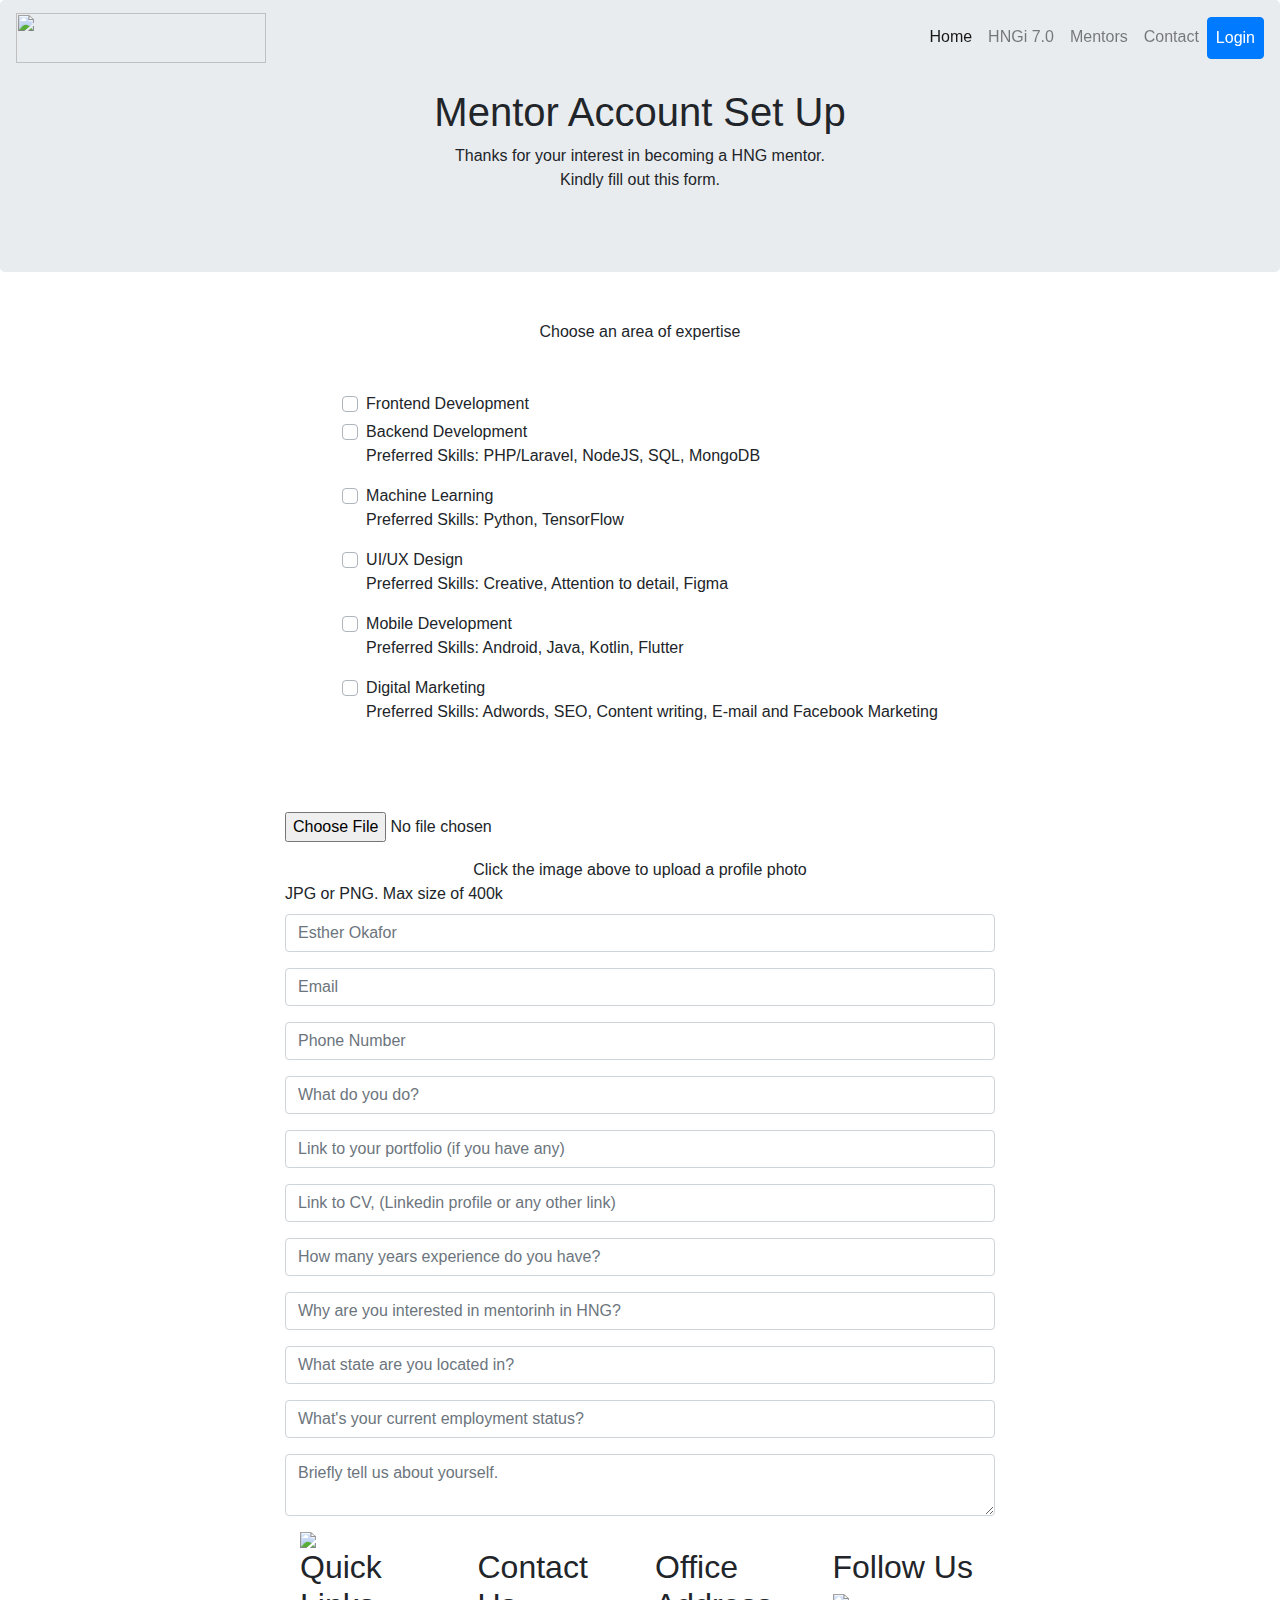
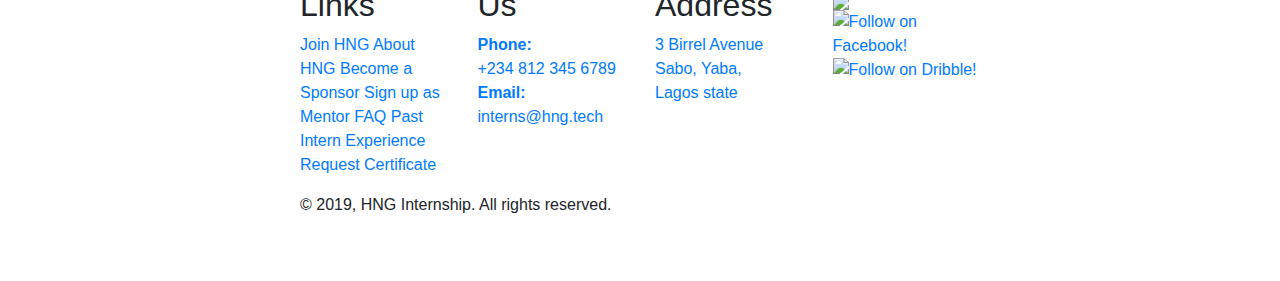
==== JoinHNG.html @ 8fff8b9d "my page" ====
<DOCTYPE html>
    <html>

    <head>
        <title>Learning Html</title>
        <meta charset="UTF-8">
        <meta name="description" content="my first html page">
        <meta name="viewport" content="width=device-width, initial-scale=1.0">
        <link rel="stylesheet" href="main.css">
        <link href="https://fonts.googleapis.com/icon?family=Material+Icons" rel="stylesheet">
        <link rel="stylesheet" href="https://stackpath.bootstrapcdn.com/bootstrap/4.3.1/css/bootstrap.min.css"
            integrity="sha384-ggOyR0iXCbMQv3Xipma34MD+dH/1fQ784/j6cY/iJTQUOhcWr7x9JvoRxT2MZw1T" crossorigin="anonymous">
    </head>

    <body>
        <header id="header">
            <!-- Just an image -->
            <nav class="navbar navbar-expand-lg navbar-light fixed-top">
                <a class="navbar-brand" href="#">
                    <img src="https://res.cloudinary.com/phiileo/image/upload/v1571147073/brand-logo_tx0mdt.png"
                        width="250" height="50" alt="">
                </a>
                <button class="navbar-toggler" type="button" data-toggle="collapse"
                    data-target="#navbarSupportedContent" aria-controls="navbarSupportedContent" aria-expanded="false"
                    aria-label="Toggle navigation">
                    <span class="navbar-toggler-icon"></span>
                </button>

                <div class="collapse navbar-collapse" id="navbarSupportedContent">
                    <ul class="navbar-nav ml-auto">
                        <li class="nav-item active">
                            <a class="nav-link" href="#">Home <span class="sr-only">(current)</span></a>
                        </li>
                        <li class="nav-item">
                            <a class="nav-link" href="#">HNGi 7.0</a>
                        </li>
                        <li class="nav-item">
                            <a class="nav-link" href="#">Mentors</a>
                        </li>
                        <li class="nav-item">
                            <a class="nav-link" href="#">Contact</a>
                        </li>
                        <li class="nav-item">
                            <a class="nav-link btn btn-primary text-white" href="#">Login</a>
                        </li>
                    </ul>
                </div>
            </nav>
        </header>
        <!--End of haeder-->
        <div class="jumbotron">
            <div class="text-center pt-4">
                <h1 class="mentor">Mentor Account Set Up</h1>
                <p class="gratitude">Thanks for your interest in becoming a HNG mentor.<br> Kindly fill out this form.
                </p>
            </div>
        </div>
        <!--Form1-->

        <div class="container mt-5">
            <div class="container-fluid">
                <div class="row">
                    <p class=" col-12 text-center area mb-5">Choose an area of expertise</p>
                    <div id="wrap" class="text-justify  mb-3 wrap mx-auto">
                        <!--Form control-->
                        <div class="checkboxes">
                            <div class="custom-control custom-checkbox mb-1">
                                <input id="check1" type="checkbox" name="area_of_expertise[]"
                                    class="checkbox mr-1 custom-control-input" value="Frontend">
                                <label class="accordion-label custom-control-label pr-2" for="check1">Frontend
                                    Development</label>

                                <a data-toggle="collapse" href="#collapseExample" role="button" aria-expanded="false"
                                    aria-controls="collapseExample">
                                </a>

                                <div class="collapse" id="collapseExample">
                                    <p><span>Preferred Skills: </span> HTML, CSS, JavaScript, Bootstrap, JQuery</p>
                                </div>
                            </div>
                            <div class="custom-control custom-checkbox mb-1">
                                <input id="check2" name="area_of_expertise[]" type="checkbox"
                                    class="checkbox mr-1 custom-control-input" value="Backend">
                                <label class="accordion-label custom-control-label" for="check2">Backend
                                    Development</label>
                                <i class="fa fa-angle-down fa-icon" aria-hidden="true"></i>
                                <div class="accordion-content">
                                    <p><span>Preferred Skills: </span>PHP/Laravel, NodeJS, SQL, MongoDB</p>
                                </div>
                            </div>
                            <div class="custom-control custom-checkbox mb-1">
                                <input id="check3" name="area_of_expertise[]" type="checkbox"
                                    class="checkbox mr-1 custom-control-input" value="Machine-learning">
                                <label class="accordion-label custom-control-label" for="check3">Machine
                                    Learning</label>
                                <i class="fa fa-angle-down fa-icon" aria-hidden="true"></i>
                                <div class="accordion-content">
                                    <p><span>Preferred Skills: </span>Python, TensorFlow</p>
                                </div>
                            </div>
                            <div class="custom-control custom-checkbox mb-1">
                                <input id="check4" name="area_of_expertise[]" type="checkbox"
                                    class="checkbox mr-1 custom-control-input" value="UI/UX-Design">
                                <label class="accordion-label custom-control-label" for="check4">UI/UX Design</label>
                                <i class="fa fa-angle-down fa-icon" aria-hidden="true"></i>
                                <div class="accordion-content">
                                    <p><span>Preferred Skills: </span>Creative, Attention to detail, Figma</p>
                                </div>
                            </div>
                            <div class="custom-control custom-checkbox mb-1">
                                <input id="check5" name="area_of_expertise[]" type="checkbox"
                                    class="checkbox mr-1 custom-control-input" value="Mobile-Development">
                                <label class="accordion-label custom-control-label" for="check5">Mobile
                                    Development</label>
                                <i class="fa fa-angle-down fa-icon" aria-hidden="true"></i>
                                <div class="accordion-content">
                                    <p><span>Preferred Skills: </span>Android, Java, Kotlin, Flutter</p>
                                </div>
                            </div>
                            <div class="custom-control custom-checkbox mb-1">
                                <input id="check6" name="area_of_expertise[]" type="checkbox"
                                    class="checkbox mr-1 custom-control-input" value="Digital-marketing">
                                <label class="accordion-label custom-control-label" for="check6">Digital
                                    Marketing</label>
                                <i class="fa fa-angle-down fa-icon" aria-hidden="true"></i>
                                <div class="accordion-content">
                                    <p><span>Preferred Skills: </span> Adwords, SEO, Content writing, E-mail and
                                        Facebook Marketing </p>
                                </div>
                            </div>
                        </div>
                    </div>
                </div>

                <!--Form2-->
                <div class="row d-flex mt-5 mb-5" id="form-contner">
                    <div class="col-lg-8 m-auto">
                        <div class="second">

                            <div class="image-upload form-group">
                                <label for="file-input">
                                    <div class="circle"><i class="fas fa-camera"></i></div>
                                </label>
                                <input id="file-input" class="form-control-file" type="file"/ name="image">
                            </div>
                            <div class="click text-center">Click the image above to upload a profile photo</div>
                            <div class="jpg">JPG or PNG. Max size of 400k</div>



                        </div>
                        <div class="form">
                            <div class="form-group">
                                <label for=""></label>
                                <input type="text" name="username" class="form-control" placeholder="Esther Okafor"
                                    required>
                            </div>
                            <div class="form-group">
                                <input type="Email" name="email address" Placeholder="Email" class="form-control"
                                    required>
                            </div>
                            <div class="form-group">
                                <input type="#" name="phonenumber" placeholder="Phone Number" class="form-control"
                                    required>
                            </div>
                            <div class="form-group">
                                <input type="text" placeholder="What do you do?" class="form-control" required>
                            </div>
                            <div class="form-group">
                                <input type="url" placeholder="Link to your portfolio (if you have any)"
                                    class="form-control" required>
                            </div>
                            <div class="form-group">
                                <input type="url" placeholder="Link to CV, (Linkedin profile or any other link)"
                                    class="form-control" required>
                            </div>
                            <div class="form-group">
                                <input type="text" placeholder="How many years experience do you have?"
                                    class="form-control" required>
                            </div>
                            <div class="form-group">
                                <input type="text" placeholder="Why are you interested in mentorinh in HNG?"
                                    class="form-control" required>
                            </div>
                            <div class="form-group">
                                <input type="text" placeholder="What state are you located in?" class="form-control"
                                    required>
                            </div>
                            <div class="form-group">
                                <input type="text" placeholder="What's your current employment status?"
                                    class="form-control" required>
                            </div>
                            <div class="form-group">
                                <textarea type="text" placeholder="Briefly tell us about yourself." class="form-control"
                                    required></textarea>
                            </div>
                        </div>

                        <!--The footer-->
                        <footer id="footer">
                            <div class="container">

                                <img id="footer-logo"
                                    src="https://res.cloudinary.com/phiileo/image/upload/v1571147073/brand-logo_tx0mdt.png">

                                <nav class="footer-nav">
                                    <div class="row">
                                        <div class="col-md-3 pb-3">
                                            <h2 class="skyblue-text">Quick Links</h2>
                                            <div id="link-list">
                                                <a href="join-intern.php" class="skyblue-text">Join HNG</a>
                                                <a href="index.php" class="skyblue-text">About HNG</a>
                                                <a href="donate.php" class="skyblue-text">Become a Sponsor</a>
                                                <a href="MentorSetUpPage2.php" class="skyblue-text">Sign up as
                                                    Mentor</a>
                                                <a href="faq.php" class="skyblue-text">FAQ</a>
                                                <a href="intern-experience.php" class="skyblue-text">Past Intern
                                                    Experience</a>
                                                <a href="request_certificate.php">Request Certificate</a>

                                            </div>
                                        </div>
                                        <div class="col-md-3 pb-3 footer-section">
                                            <h2 class="skyblue-text">Contact Us</h2>
                                            <div>
                                                <a href="tel:+2348123456789">
                                                    <strong>
                                                        Phone: <br />
                                                    </strong>
                                                    +234 812 345 6789
                                                </a>
                                                <br />
                                                <a href="mailto:interns@hng.tech">
                                                    <strong>
                                                        Email: <br />
                                                    </strong>
                                                    interns@hng.tech
                                                </a>
                                            </div>
                                        </div>
                                        <div class="col-md-3 pb-3 footer-section">
                                            <h2 class="skyblue-text">Office Address</h2>
                                            <p id="address">
                                                <a
                                                    href="https://www.google.com/maps/place/Hotels.ng/@6.5091808,3.3795046,17z/data=!4m13!1m7!3m6!1s0x103b8cf61c9c63c5:0xb2ef3a96e7eb315e!2s3+Birrel+Ave,+Yaba+100001,+Lagos!3b1!8m2!3d6.5091808!4d3.3795046!3m4!1s0x103b8c58aa4e0931:0x9ddabc4518c15d14!8m2!3d6.5091808!4d3.3795046">3
                                                    Birrel Avenue <br /> Sabo, Yaba, <br /> Lagos state</a> <br>


                                            </p>
                                        </div>
                                        <div class="col-md-3 pb-3">
                                            <h2 class="skyblue-text">Follow Us</h2>
                                            <div id="socials">
                                                <a href="https://twitter.com/hnginternship"
                                                    title="Follow on Twitter!"><img
                                                        src="https://res.cloudinary.com/jaycodist/image/upload/v1570722900/twitter-logo_m1mgzi.svg"></a>
                                                <a href="https://www.facebook.com/HNG-Internship-115577009820117/"><img
                                                        title="Follow on Facebook!"
                                                        src="https://res.cloudinary.com/jaycodist/image/upload/v1570722900/facebook-logo_bw1hal.svg"></a>
                                                <a href="https://dribble.com"><img title="Follow on Dribble!"
                                                        src="https://res.cloudinary.com/jaycodist/image/upload/v1570722900/dribble-logo_w4vwuz.svg"></a>
                                            </div>

                                        </div>
                                    </div>
                                </nav>
                                <p class="copyright">&copy; 2019, HNG Internship. All rights reserved.</p>
                            </div>
                        </footer>
                        <script src="https://code.jquery.com/jquery-3.3.1.slim.min.js"
                            integrity="sha384-q8i/X+965DzO0rT7abK41JStQIAqVgRVzpbzo5smXKp4YfRvH+8abtTE1Pi6jizo"
                            crossorigin="anonymous"></script>
                        <script src="https://cdnjs.cloudflare.com/ajax/libs/popper.js/1.14.7/umd/popper.min.js"
                            integrity="sha384-UO2eT0CpHqdSJQ6hJty5KVphtPhzWj9WO1clHTMGa3JDZwrnQq4sF86dIHNDz0W1"
                            crossorigin="anonymous"></script>
                        <script src="https://stackpath.bootstrapcdn.com/bootstrap/4.3.1/js/bootstrap.min.js"
                            integrity="sha384-JjSmVgyd0p3pXB1rRibZUAYoIIy6OrQ6VrjIEaFf/nJGzIxFDsf4x0xIM+B07jRM"
                            crossorigin="anonymous"></script>
    </body>

    </html>
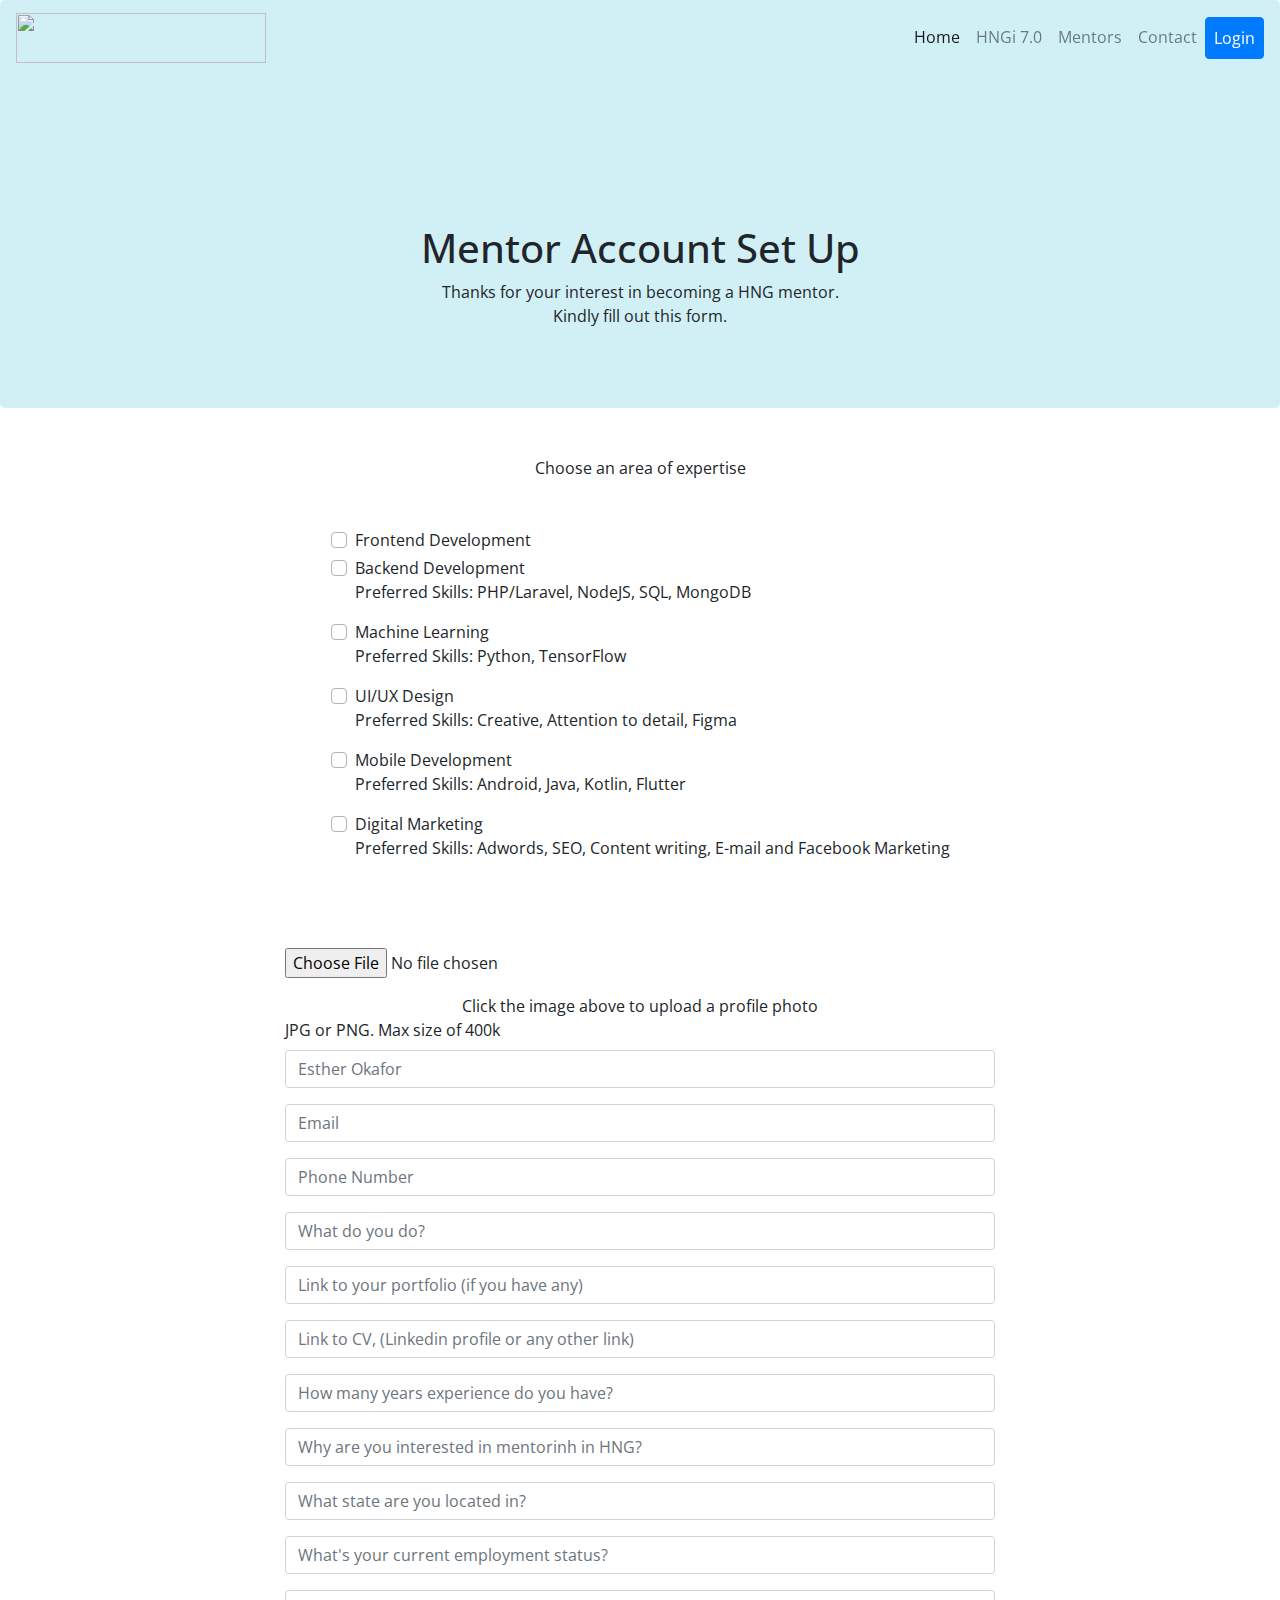
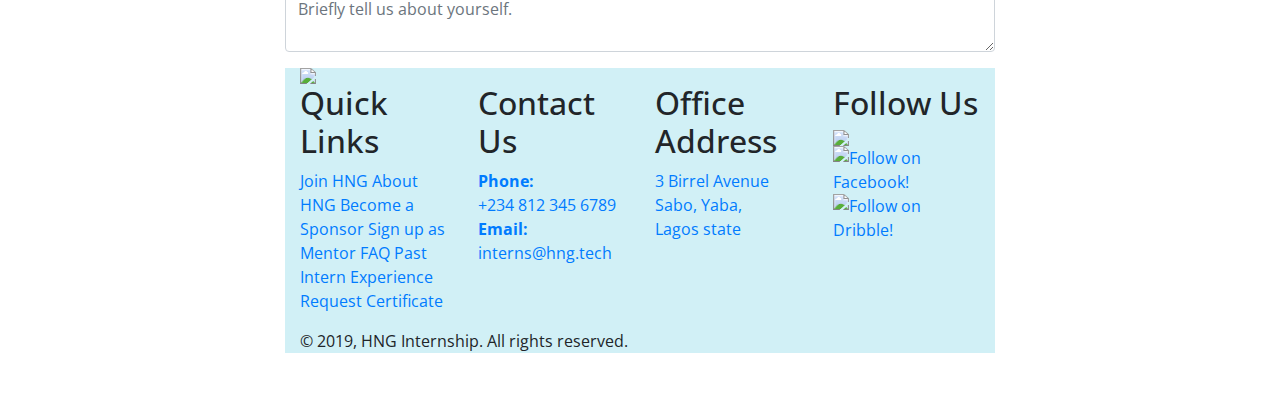
==== commit 2457d5fc: "Update JoinHNG.html" ====
--- a/JoinHNG.html
+++ b/JoinHNG.html
@@ -6,7 +6,7 @@
         <meta charset="UTF-8">
         <meta name="description" content="my first html page">
         <meta name="viewport" content="width=device-width, initial-scale=1.0">
-        <link rel="stylesheet" href="main.css">
+        <link rel="stylesheet" href="style.css">
         <link href="https://fonts.googleapis.com/icon?family=Material+Icons" rel="stylesheet">
         <link rel="stylesheet" href="https://stackpath.bootstrapcdn.com/bootstrap/4.3.1/css/bootstrap.min.css"
             integrity="sha384-ggOyR0iXCbMQv3Xipma34MD+dH/1fQ784/j6cY/iJTQUOhcWr7x9JvoRxT2MZw1T" crossorigin="anonymous">
@@ -278,4 +278,4 @@
                             crossorigin="anonymous"></script>
     </body>
 
-    </html>+    </html>
--- a/style.css
+++ b/style.css
@@ -0,0 +1,16 @@
+@import url('https://fonts.googleapis.com/css?family=Open+Sans:400,700,800&display=swap');
+
+* {
+  margin: 0;
+  padding: 0;
+  box-sizing: border-box;
+  font-family: "Open Sans", segoe UI, sans-serif !important;
+}
+
+.jumbotron, footer {
+  background: #d1f0f6 !important;
+}
+
+.jumbotron .text-center {
+  padding-top: 10rem !important;
+}